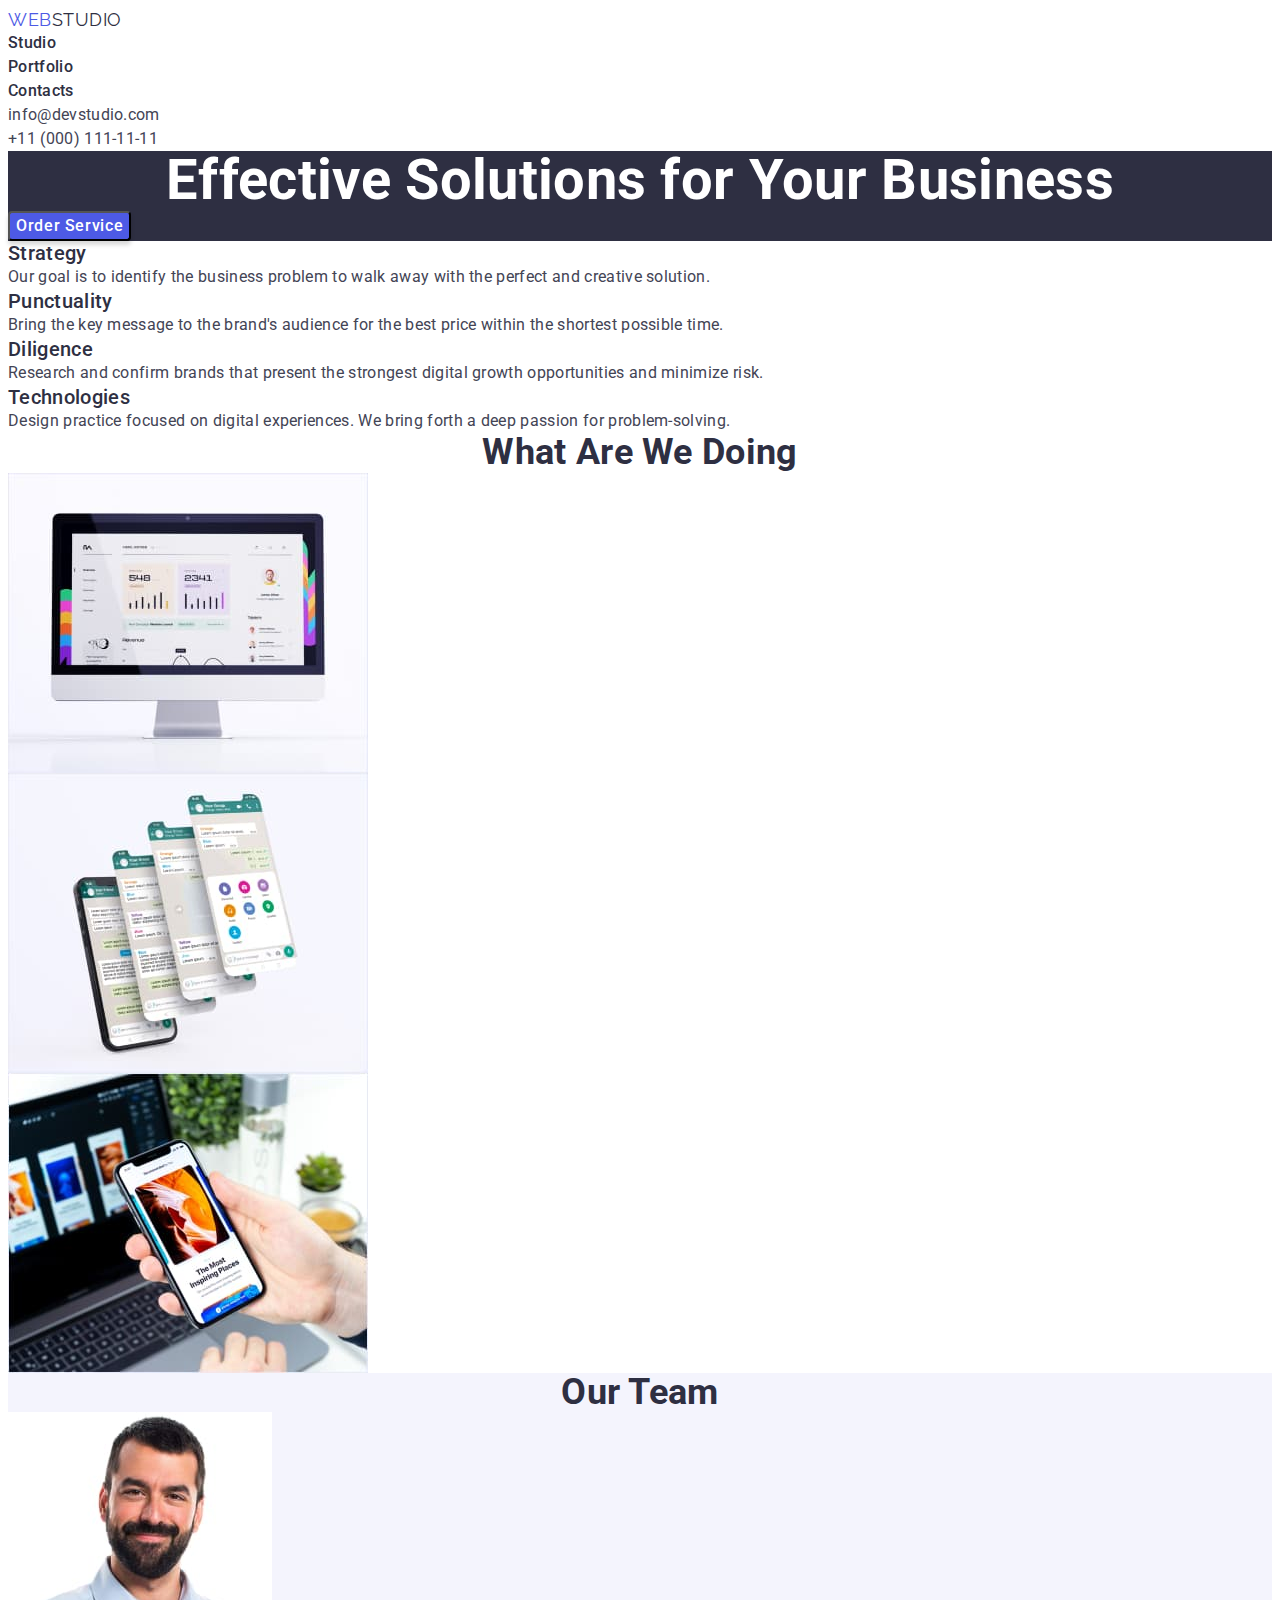
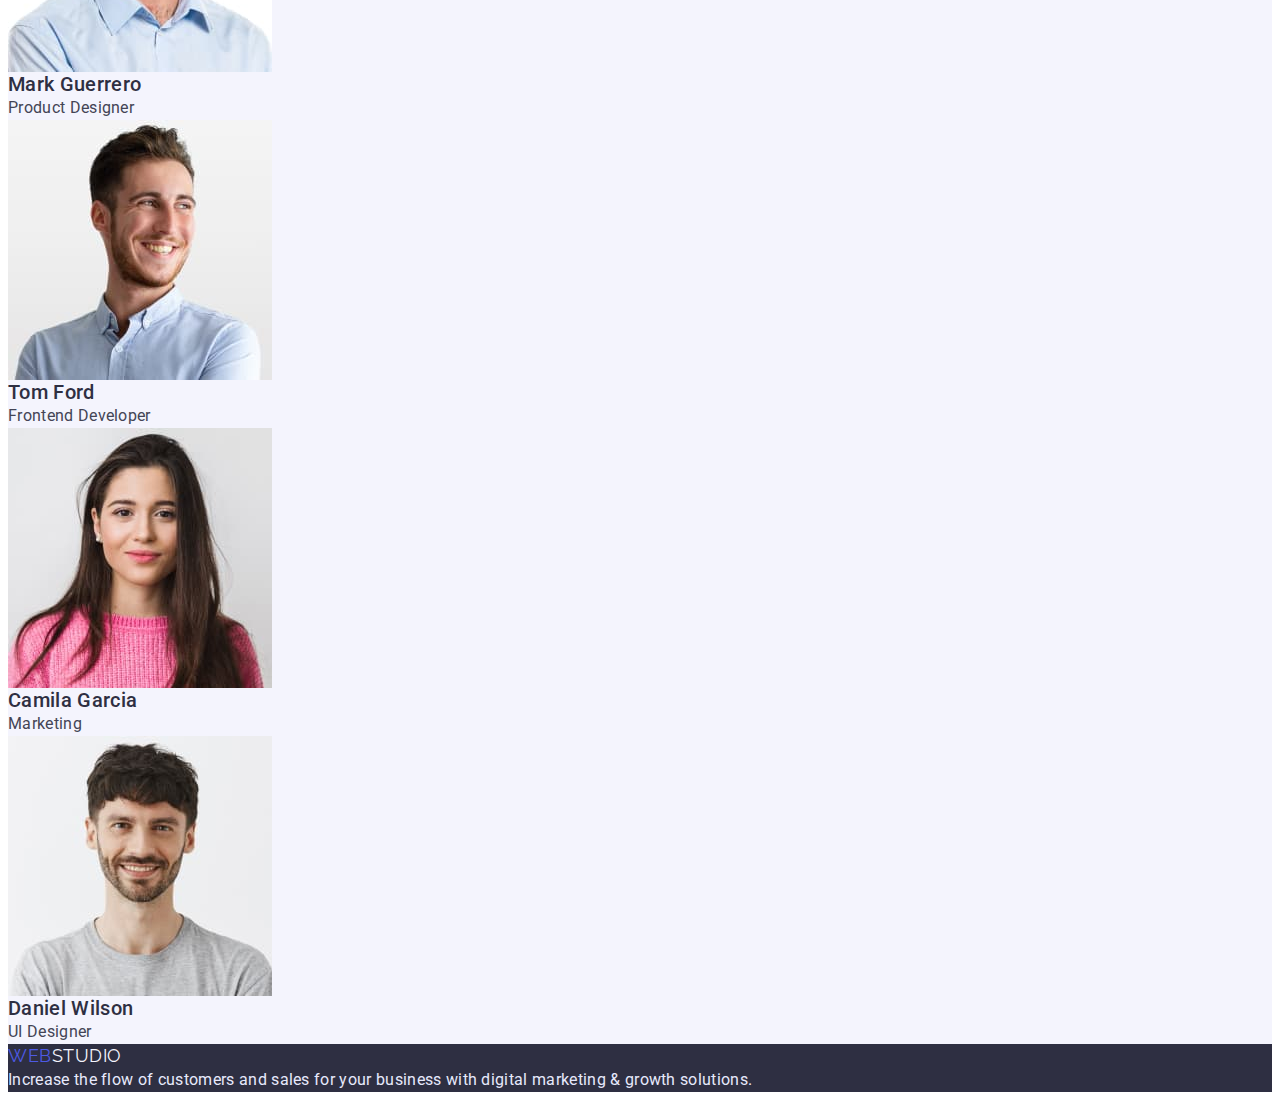
==== index.html @ d416f8d1 "Initial commit" ====
<!DOCTYPE html>
<html lang="en">
  <head>
    <meta charset="UTF-8" />
    <meta http-equiv="X-UA-Compatible" content="IE=edge" />
    <meta name="viewport" content="width=device-width, initial-scale=1.0" />
    <title>Document</title>
    <link rel="preconnect" href="https://fonts.googleapis.com" />
    <link rel="preconnect" href="https://fonts.gstatic.com" crossorigin />
    <link
      href="https://fonts.googleapis.com/css2?family=Raleway:wght@800&family=Roboto:wght@400;500;700;900&display=swap"
      rel="stylesheet"
    />
    <link rel="stylesheet" href="./css/styles.css" />
  </head>
  <body>
    <!-- Header -->
    <header>
      <nav>
        <a href="./index.html" class="logo"
          >Web<span class="logo-header">Studio</span></a
        >
        <ul class="menu list">
          <li><a href="./index.html" class="menu-link">Studio</a></li>
          <li>
            <a href="./portfolio.html" class="menu-link">Portfolio</a>
          </li>
          <li><a href="#" class="menu-link">Contacts</a></li>
        </ul>
      </nav>
      <address>
        <ul class="contacts list">
          <li>
            <a href="mailto:info@devstudio.com" class="contacts-link"
              >info@devstudio.com</a
            >
          </li>
          <li>
            <a href="tel:+110001111111" class="contacts-link"
              >+11 (000) 111-11-11</a
            >
          </li>
        </ul>
      </address>
    </header>
    <main>
      <!-- Hero -->
      <section class="hero">
        <h1 class="hero-title">Effective Solutions for Your Business</h1>
        <button type="button" class="button hero-btn">Order Service</button>
      </section>
      <!-- Section -->
      <section class="section">
        <h2 class="section-title visually-hidden">Our Features</h2>
        <ul class="features-list list">
          <li>
            <h3 class="features-list-title">Strategy</h3>
            <p class="features-list-text">
              Our goal is to identify the business problem to walk away with the
              perfect and creative solution.
            </p>
          </li>
          <li>
            <h3 class="features-list-title">Punctuality</h3>
            <p class="features-list-text">
              Bring the key message to the brand's audience for the best price
              within the shortest possible time.
            </p>
          </li>
          <li>
            <h3 class="features-list-title">Diligence</h3>
            <p class="features-list-text">
              Research and confirm brands that present the strongest digital
              growth opportunities and minimize risk.
            </p>
          </li>
          <li>
            <h3 class="features-list-title">Technologies</h3>
            <p class="features-list-text">
              Design practice focused on digital experiences. We bring forth a
              deep passion for problem-solving.
            </p>
          </li>
        </ul>
      </section>
      <!-- Work-->
      <section class="section">
        <h2 class="section-title">What are we doing</h2>
        <ul class="work-list list">
          <li>
            <img
              src="./images/img1.jpg"
              alt="computer"
              width="360"
              height="300"
            />
          </li>
          <li>
            <img
              src="./images/img2.jpg"
              alt="cellphone"
              width="360"
              height="300"
            />
          </li>
          <li>
            <img
              src="./images/img3.jpg"
              alt="laptop and cellphone"
              width="360"
              height="300"
            />
          </li>
        </ul>
      </section>
      <!-- Team -->
      <section class="section team">
        <h2 class="section-title">Our Team</h2>
        <ul class="team-list list">
          <li>
            <img
              src="./images/mark1.jpg"
              alt="middle-aged man with beard"
              width="264"
              height="260"
            />
            <h3 class="team-list-title">Mark Guerrero</h3>
            <p class="team-list-text">Product Designer</p>
          </li>
          <li>
            <img
              src="./images/tom2.jpg"
              alt="young smiling man in shirt"
              width="264"
              height="260"
            />
            <h3 class="team-list-title">Tom Ford</h3>
            <p class="team-list-text">Frontend Developer</p>
          </li>
          <li>
            <img
              src="./images/camila3.jpg"
              alt="young girl in a pink sweater"
              width="264"
              height="260"
            />
            <h3 class="team-list-title">Camila Garcia</h3>
            <p class="team-list-text">Marketing</p>
          </li>
          <li>
            <img
              src="./images/daniel4.jpg"
              alt="young smiling man in t-shirt"
              width="264"
              height="260"
            />
            <h3 class="team-list-title">Daniel Wilson</h3>
            <p class="team-list-text">UI Designer</p>
          </li>
        </ul>
      </section>
    </main>
    <!-- Footer -->
    <footer class="footer">
      <a href="./index.html" class="logo"
        >Web<span class="logo-footer">Studio</span></a
      >
      <p class="footer-text">
        Increase the flow of customers and sales for your business with digital
        marketing & growth solutions.
      </p>
    </footer>
  </body>
</html>
---- css/styles.css ----
:root {
    --primary-text-color: #434455;
    --title-color: #2E2F42;
    --accent-color: #4D5AE5;
    --white-color: #ffffff;
    --color-cloud: #F4F4FD;
    --color-cornflower: #E7E9FC;
    --hover-color: #404BBF;
}

body {
    background-color: var(--white-color);
    color: var(--primary-text-color);
    font-family: 'Roboto', sans-serif;
    letter-spacing: 0.02em;
}

/* reset styles */
h1,
h2,
h3,
h4,
h5,
h6,
p {
    margin: 0;
}

img {
    display: block;
}

button {
    cursor: pointer;
}

.list {
    list-style: none;
    margin: 0;
    padding: 0;
}



.visually-hidden {
    position: absolute;
    width: 1px;
    height: 1px;
    margin: -1px;
    border: 0;
    padding: 0;

    white-space: nowrap;
    clip-path: inset(100%);
    clip: rect(0 0 0 0);
    overflow: hidden;
}

.contacts-link {
    color: var(--primary-text-color);
    font-style: normal;
    text-decoration: none;
    line-height: 1.5;
}

.contacts-link:hover,
.contacts-link:focus {
    color: var(--hover-color);
}


.hero {
    background-color: var(--title-color);
}

.hero-title {
    color: var(--white-color);
    font-size: 56px;
    line-height: 1.07;
    text-align: center;
}

.hero-btn {
    color: var(--white-color);
    background-color: var(--accent-color);
    box-shadow: 0px 4px 4px rgba(0, 0, 0, 0.15);
}

.hero-btn:hover,
.hero-btn:focus {
    background-color: var(--hover-color);
}


.team {
    background-color: var(--color-cloud);
}



.footer {
    background-color: var(--title-color);
}

.logo-footer {
    color: var(--color-cloud);
}

.footer-text {
    color: var(--color-cornflower);
    line-height: 1.5;
}

.menu-link.current {
    color: var(--hover-color);
}

.button {
    font-family: inherit;
    font-weight: 500;
    font-size: 16px;
    line-height: 1.5;
    letter-spacing: 0.04em;
    border-radius: 4px;
    cursor: pointer;
}

.logo {
    color: var(--accent-color);
    font-family: 'Raleway', sans-serif;
    font-size: 18px;
    line-height: 1.3;
    letter-spacing: 0.03em;
    text-decoration: none;
    text-transform: uppercase;
}

.section-title {
    color: var(--title-color);
    font-size: 36px;
    line-height: 1.1;
    text-align: center;
    text-transform: capitalize;
}

.features-list-title,
.team-list-title,
.portfolio-list-title {
    color: var(--title-color);
    font-weight: 500;
    font-size: 20px;
    line-height: 1.2;
}

.features-list-text,
.team-list-text,
.portfolio-list-text {
    line-height: 1.5;
}


.logo-header {
    color: var(--title-color);
}


.menu-link {
    color: var(--title-color);
    font-weight: 500;
    text-decoration: none;
    line-height: 1.5;
}

.menu-link:hover,
.menu-link:focus {
    color: var(--hover-color);
}


.filter-btn {
    color: var(--accent-color);
    background-color: var(--color-cloud);

    border: 1px solid var(--color-cornflower);
}

.filter-btn:hover,
.filter-btn:focus {
    color: var(--white-color);
    background-color: var(--hover-color);
}
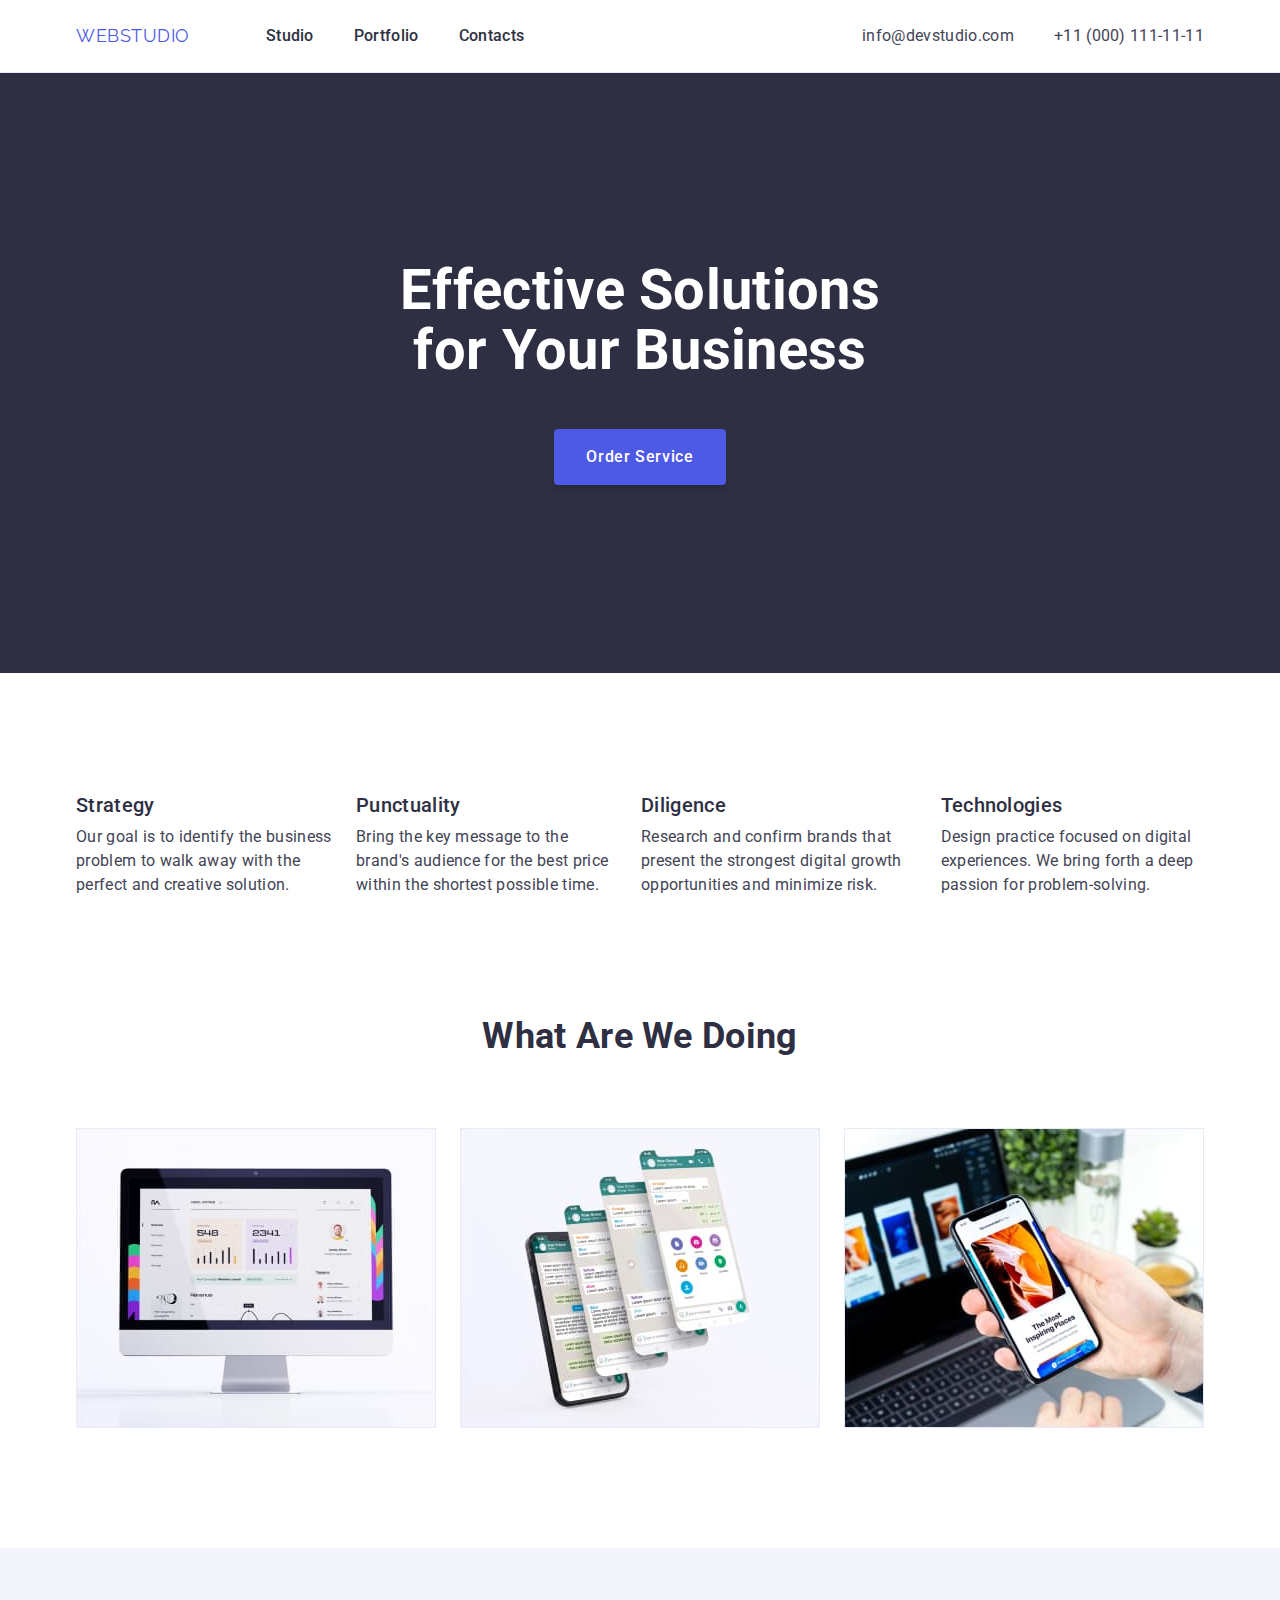
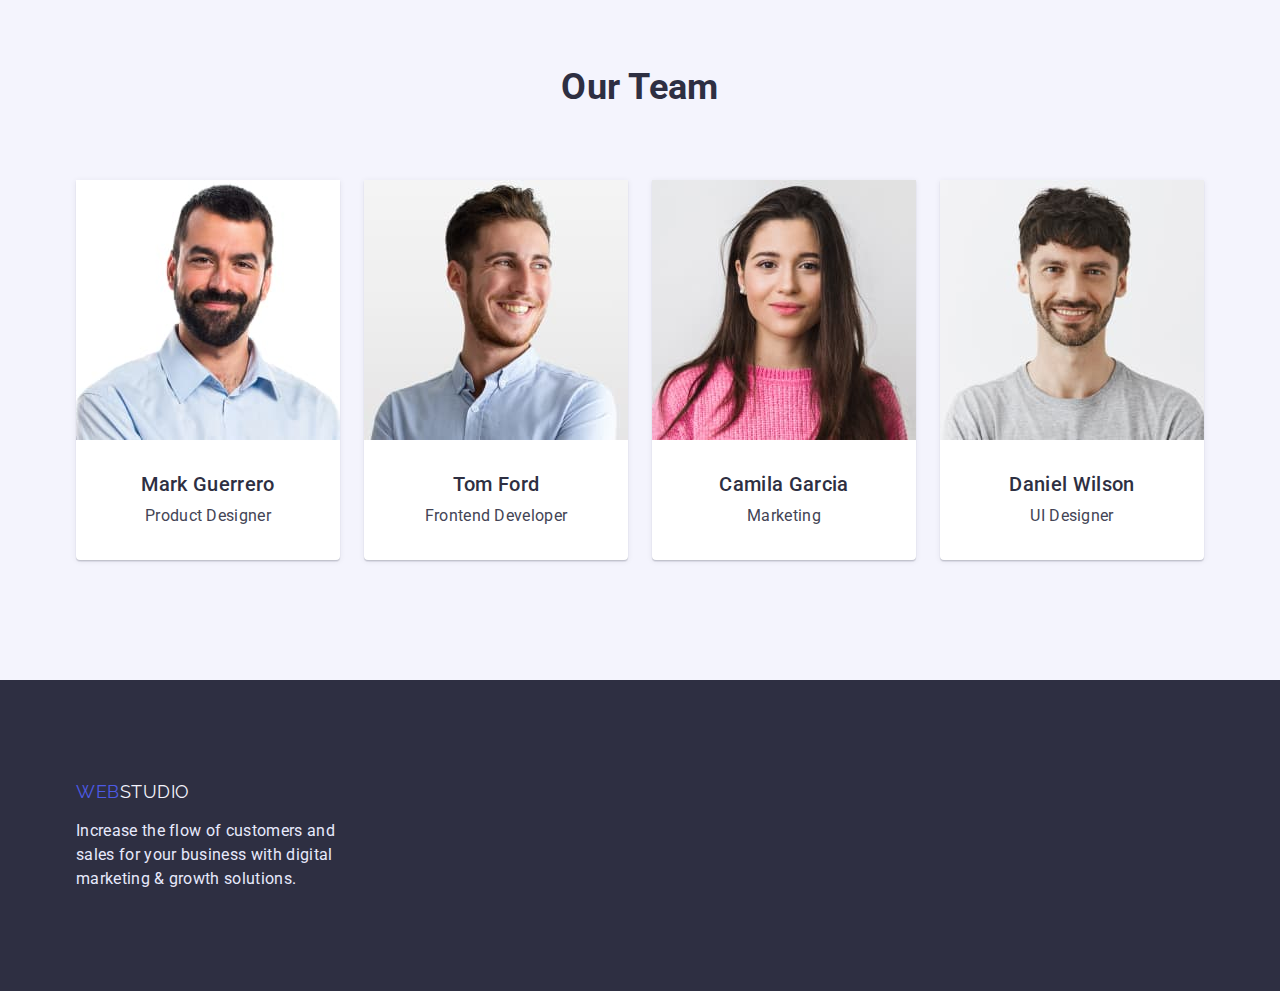
==== commit 54749929: "28" ====
--- a/index.html
+++ b/index.html
@@ -11,164 +11,194 @@
       href="https://fonts.googleapis.com/css2?family=Raleway:wght@800&family=Roboto:wght@400;500;700;900&display=swap"
       rel="stylesheet"
     />
+    <link
+      rel="stylesheet"
+      href="https://cdn.jsdelivr.net/npm/modern-normalize@1.1.0/modern-normalize.min.css"
+    />
     <link rel="stylesheet" href="./css/styles.css" />
   </head>
   <body>
     <!-- Header -->
-    <header>
-      <nav>
-        <a href="./index.html" class="logo"
-          >Web<span class="logo-header">Studio</span></a
-        >
-        <ul class="menu list">
-          <li><a href="./index.html" class="menu-link">Studio</a></li>
-          <li>
-            <a href="./portfolio.html" class="menu-link">Portfolio</a>
-          </li>
-          <li><a href="#" class="menu-link">Contacts</a></li>
-        </ul>
-      </nav>
-      <address>
-        <ul class="contacts list">
-          <li>
-            <a href="mailto:info@devstudio.com" class="contacts-link"
-              >info@devstudio.com</a
-            >
-          </li>
-          <li>
-            <a href="tel:+110001111111" class="contacts-link"
-              >+11 (000) 111-11-11</a
-            >
-          </li>
-        </ul>
-      </address>
+    <header class="header">
+      <div class="container header-box">
+        <!-- Navigation -->
+        <nav class="navigation">
+          <a href="./index.html" class="logo"
+            >Web<span class="logo-heade">Studio</span></a
+          >
+          <ul class="menu list">
+            <li class="menu-item">
+              <a href="./index.html" class="menu-link">Studio</a>
+            </li>
+            <li class="menu-item">
+              <a href="./portfolio.html" class="menu-link">Portfolio</a>
+            </li>
+            <li class="menu-item">
+              <a href="#" class="menu-link">Contacts</a>
+            </li>
+          </ul>
+        </nav>
+        <!-- Contacts -->
+        <address class="contacts-box">
+          <ul class="contacts list">
+            <li class="contacts-item">
+              <a href="mailto:info@devstudio.com" class="contacts-link"
+                >info@devstudio.com</a
+              >
+            </li>
+            <li class="contacts-item">
+              <a href="tel:+110001111111" class="contacts-link"
+                >+11 (000) 111-11-11</a
+              >
+            </li>
+          </ul>
+        </address>
+      </div>
     </header>
     <main>
       <!-- Hero -->
       <section class="hero">
-        <h1 class="hero-title">Effective Solutions for Your Business</h1>
-        <button type="button" class="button hero-btn">Order Service</button>
-      </section>
-      <!-- Section -->
-      <section class="section">
-        <h2 class="section-title visually-hidden">Our Features</h2>
-        <ul class="features-list list">
-          <li>
-            <h3 class="features-list-title">Strategy</h3>
-            <p class="features-list-text">
-              Our goal is to identify the business problem to walk away with the
-              perfect and creative solution.
-            </p>
-          </li>
-          <li>
-            <h3 class="features-list-title">Punctuality</h3>
-            <p class="features-list-text">
-              Bring the key message to the brand's audience for the best price
-              within the shortest possible time.
-            </p>
-          </li>
-          <li>
-            <h3 class="features-list-title">Diligence</h3>
-            <p class="features-list-text">
-              Research and confirm brands that present the strongest digital
-              growth opportunities and minimize risk.
-            </p>
-          </li>
-          <li>
-            <h3 class="features-list-title">Technologies</h3>
-            <p class="features-list-text">
-              Design practice focused on digital experiences. We bring forth a
-              deep passion for problem-solving.
-            </p>
-          </li>
-        </ul>
-      </section>
-      <!-- Work-->
-      <section class="section">
-        <h2 class="section-title">What are we doing</h2>
-        <ul class="work-list list">
-          <li>
-            <img
-              src="./images/img1.jpg"
-              alt="computer"
-              width="360"
-              height="300"
-            />
-          </li>
-          <li>
-            <img
-              src="./images/img2.jpg"
-              alt="cellphone"
-              width="360"
-              height="300"
-            />
-          </li>
-          <li>
-            <img
-              src="./images/img3.jpg"
-              alt="laptop and cellphone"
-              width="360"
-              height="300"
-            />
-          </li>
-        </ul>
+        <div class="container">
+          <h1 class="hero-title">Effective Solutions for Your Business</h1>
+          <button type="button" class="button hero-btn">Order Service</button>
+        </div>
+      </section>
+      <!-- Features -->
+      <section class="section features">
+        <div class="container">
+          <h2 class="section-title visually-hidden">Our Features</h2>
+          <ul class="features-list list">
+            <li class="features-list-item">
+              <h3 class="features-list-title">Strategy</h3>
+              <p class="features-list-text">
+                Our goal is to identify the business problem to walk away with
+                the perfect and creative solution.
+              </p>
+            </li>
+            <li class="features-list-item">
+              <h3 class="features-list-title">Punctuality</h3>
+              <p class="features-list-text">
+                Bring the key message to the brand's audience for the best price
+                within the shortest possible time.
+              </p>
+            </li>
+            <li class="features-list-item">
+              <h3 class="features-list-title">Diligence</h3>
+              <p class="features-list-text">
+                Research and confirm brands that present the strongest digital
+                growth opportunities and minimize risk.
+              </p>
+            </li>
+            <li class="features-list-item">
+              <h3 class="features-list-title">Technologies</h3>
+              <p class="features-list-text">
+                Design practice focused on digital experiences. We bring forth a
+                deep passion for problem-solving.
+              </p>
+            </li>
+          </ul>
+        </div>
+      </section>
+      <!-- Work -->
+      <section class="section work">
+        <div class="container">
+          <h2 class="section-title">What are we doing</h2>
+          <ul class="work-list list">
+            <li class="work-list-item">
+              <img
+                src="./images/img1.jpg"
+                alt="computer"
+                width="360"
+                height="300"
+              />
+            </li>
+            <li class="work-list-item">
+              <img
+                src="./images/img2.jpg"
+                alt="cellphone"
+                width="360"
+                height="300"
+              />
+            </li>
+            <li class="work-list-item">
+              <img
+                src="./images/img3.jpg"
+                alt="laptop and cellphone"
+                width="360"
+                height="300"
+              />
+            </li>
+          </ul>
+        </div>
       </section>
       <!-- Team -->
       <section class="section team">
-        <h2 class="section-title">Our Team</h2>
-        <ul class="team-list list">
-          <li>
-            <img
-              src="./images/mark1.jpg"
-              alt="middle-aged man with beard"
-              width="264"
-              height="260"
-            />
-            <h3 class="team-list-title">Mark Guerrero</h3>
-            <p class="team-list-text">Product Designer</p>
-          </li>
-          <li>
-            <img
-              src="./images/tom2.jpg"
-              alt="young smiling man in shirt"
-              width="264"
-              height="260"
-            />
-            <h3 class="team-list-title">Tom Ford</h3>
-            <p class="team-list-text">Frontend Developer</p>
-          </li>
-          <li>
-            <img
-              src="./images/camila3.jpg"
-              alt="young girl in a pink sweater"
-              width="264"
-              height="260"
-            />
-            <h3 class="team-list-title">Camila Garcia</h3>
-            <p class="team-list-text">Marketing</p>
-          </li>
-          <li>
-            <img
-              src="./images/daniel4.jpg"
-              alt="young smiling man in t-shirt"
-              width="264"
-              height="260"
-            />
-            <h3 class="team-list-title">Daniel Wilson</h3>
-            <p class="team-list-text">UI Designer</p>
-          </li>
-        </ul>
+        <div class="container">
+          <h2 class="section-title">Our Team</h2>
+          <ul class="team-list list">
+            <li class="team-list-item">
+              <img
+                src="./images/mark1.jpg"
+                alt="middle-aged man with beard"
+                width="264"
+                height="260"
+              />
+              <div class="team-desc">
+                <h3 class="team-list-title">Mark Guerrero</h3>
+                <p class="team-list-text">Product Designer</p>
+              </div>
+            </li>
+            <li class="team-list-item">
+              <img
+                src="./images/tom2.jpg"
+                alt="young smiling man in shirt"
+                width="264"
+                height="260"
+              />
+              <div class="team-desc">
+                <h3 class="team-list-title">Tom Ford</h3>
+                <p class="team-list-text">Frontend Developer</p>
+              </div>
+            </li>
+            <li class="team-list-item">
+              <img
+                src="./images/camila3.jpg"
+                alt="young girl in a pink sweater"
+                width="264"
+                height="260"
+              />
+              <div class="team-desc">
+                <h3 class="team-list-title">Camila Garcia</h3>
+                <p class="team-list-text">Marketing</p>
+              </div>
+            </li>
+            <li class="team-list-item">
+              <img
+                src="./images/daniel4.jpg"
+                alt="young smiling man in t-shirt"
+                width="264"
+                height="260"
+              />
+              <div class="team-desc">
+                <h3 class="team-list-title">Daniel Wilson</h3>
+                <p class="team-list-text">UI Designer</p>
+              </div>
+            </li>
+          </ul>
+        </div>
       </section>
     </main>
     <!-- Footer -->
     <footer class="footer">
-      <a href="./index.html" class="logo"
-        >Web<span class="logo-footer">Studio</span></a
-      >
-      <p class="footer-text">
-        Increase the flow of customers and sales for your business with digital
-        marketing & growth solutions.
-      </p>
+      <div class="container">
+        <a href="./index.html" class="logo"
+          >Web<span class="logo-footer">Studio</span></a
+        >
+        <p class="footer-text">
+          Increase the flow of customers and sales for your business with
+          digital marketing & growth solutions.
+        </p>
+      </div>
     </footer>
   </body>
 </html>
--- a/css/styles.css
+++ b/css/styles.css
@@ -1,4 +1,3 @@
-
 :root {
     --primary-text-color: #434455;
     --title-color: #2E2F42;
@@ -16,32 +15,31 @@
     letter-spacing: 0.02em;
 }
 
-/* reset styles */
 h1,
 h2,
 h3,
-h4,
-h5,
-h6,
 p {
-    margin: 0;
+    margin-top: 0;
+    margin-bottom: 0;
+}
+
+ul {
+    margin-top: 0;
+    margin-bottom: 0;
+    padding-left: 0;
 }
 
 img {
     display: block;
-}
-
-button {
-    cursor: pointer;
+    max-width: 100%;
+    height: auto;
 }
 
 .list {
     list-style: none;
-    margin: 0;
-    padding: 0;
-}
-
-
+}
+
+/* Components*/
 
 .visually-hidden {
     position: absolute;
@@ -57,67 +55,23 @@
     overflow: hidden;
 }
 
-.contacts-link {
-    color: var(--primary-text-color);
-    font-style: normal;
-    text-decoration: none;
-    line-height: 1.5;
-}
-
-.contacts-link:hover,
-.contacts-link:focus {
-    color: var(--hover-color);
-}
-
-
-.hero {
-    background-color: var(--title-color);
-}
-
-.hero-title {
-    color: var(--white-color);
-    font-size: 56px;
-    line-height: 1.07;
-    text-align: center;
-}
-
-.hero-btn {
-    color: var(--white-color);
-    background-color: var(--accent-color);
-    box-shadow: 0px 4px 4px rgba(0, 0, 0, 0.15);
-}
-
-.hero-btn:hover,
-.hero-btn:focus {
-    background-color: var(--hover-color);
-}
-
-
-.team {
-    background-color: var(--color-cloud);
-}
-
-
-
-.footer {
-    background-color: var(--title-color);
-}
-
-.logo-footer {
-    color: var(--color-cloud);
-}
-
-.footer-text {
-    color: var(--color-cornflower);
-    line-height: 1.5;
+.container {
+    width: 1158px;
+    padding: 0 15px;
+    margin-left: auto;
+    margin-right: auto;
 }
 
 .menu-link.current {
     color: var(--hover-color);
 }
 
+.menu-item:not(:last-child),
+.contacts-item:not(:last-child) {
+    margin-right: 40px;
+}
+
 .button {
-    font-family: inherit;
     font-weight: 500;
     font-size: 16px;
     line-height: 1.5;
@@ -136,12 +90,36 @@
     text-transform: uppercase;
 }
 
+.menu-link,
+.contacts-link {
+    display: block;
+    padding-top: 24px;
+    padding-bottom: 24px;
+
+    text-decoration: none;
+    line-height: 1.5;
+}
+
+.section {
+    padding-top: 120px;
+    padding-bottom: 120px;
+}
+
 .section-title {
+    margin-bottom: 72px;
+
     color: var(--title-color);
     font-size: 36px;
     line-height: 1.1;
     text-align: center;
     text-transform: capitalize;
+}
+
+.features-list,
+.work-list,
+.team-list {
+    display: flex;
+    gap: 24px;
 }
 
 .features-list-title,
@@ -153,23 +131,46 @@
     line-height: 1.2;
 }
 
+.team-list-title,
+.portfolio-list-title,
+.features-list-title {
+    margin-bottom: 8px;
+}
+
 .features-list-text,
 .team-list-text,
 .portfolio-list-text {
     line-height: 1.5;
 }
 
+/* Header */
+
+.header {
+    border-bottom: 1px solid var(--color-cornflower);
+}
+
+.header-box {
+    display: flex;
+}
 
 .logo-header {
     color: var(--title-color);
 }
 
+/* Menu */
+.navigation {
+    display: flex;
+    align-items: center;
+}
+
+.menu {
+    display: flex;
+    margin-left: 76px;
+}
 
 .menu-link {
     color: var(--title-color);
     font-weight: 500;
-    text-decoration: none;
-    line-height: 1.5;
 }
 
 .menu-link:hover,
@@ -177,11 +178,137 @@
     color: var(--hover-color);
 }
 
+/* Contacts */
+
+.contacts-box {
+    margin-left: auto;
+}
+
+.contacts {
+    display: flex;
+}
+
+.contacts-link {
+    color: var(--primary-text-color);
+    font-style: normal;
+}
+
+.contacts-link:hover,
+.contacts-link:focus {
+    color: var(--hover-color);
+}
+
+/* Hero */
+.hero {
+    padding-top: 188px;
+    padding-bottom: 188px;
+    text-align: center;
+
+    background-color: var(--title-color);
+}
+
+.hero-title {
+    width: 494px;
+    margin-bottom: 48px;
+    margin-left: auto;
+    margin-right: auto;
+
+    color: var(--white-color);
+    font-size: 56px;
+    line-height: 1.07;
+}
+
+.hero-btn {
+    padding: 16px 32px;
+
+    color: var(--white-color);
+    background-color: var(--accent-color);
+    border: none;
+    box-shadow: 0px 4px 4px rgba(0, 0, 0, 0.15);
+}
+
+.hero-btn:hover,
+.hero-btn:focus {
+    background-color: var(--hover-color);
+}
+
+/* Features */
+
+.features-list-item {
+    flex-basis: calc((100%-72px)/4);
+}
+
+/* Work */
+
+.section.work {
+    padding-top: 0;
+}
+
+.work-list-item {
+    flex-basis: calc((100%-48px)/3);
+}
+
+/* Team */
+
+.section.team {
+    background-color: var(--color-cloud);
+}
+
+.team-list-item {
+    flex-basis: calc((100%-72px)/4);
+    background: #FFFFFF;
+    box-shadow: 0px 1px 6px rgba(46, 47, 66, 0.08), 0px 1px 1px rgba(46, 47, 66, 0.16), 0px 2px 1px rgba(46, 47, 66, 0.08);
+    border-radius: 0px 0px 4px 4px;
+}
+
+.team-desc {
+    padding: 32px 0;
+    text-align: center;
+}
+
+/* Footer */
+
+.footer {
+    padding-top: 100px;
+    padding-bottom: 100px;
+    background-color: var(--title-color);
+}
+
+.logo-footer {
+    color: var(--color-cloud);
+}
+
+.footer-text {
+    width: 264px;
+    margin-top: 16px;
+
+    color: var(--color-cornflower);
+    line-height: 1.5;
+}
+
+
+
+/* Portfolio */
+
+.section.portfolio {
+    padding-top: 96px;
+}
+
+.filter {
+    display: flex;
+    justify-content: center;
+    margin-bottom: 72px;
+}
+
+.filter-item:not(:last-child) {
+    margin-right: 24px;
+}
 
 .filter-btn {
+    padding: 11px 23px;
+
     color: var(--accent-color);
     background-color: var(--color-cloud);
-
     border: 1px solid var(--color-cornflower);
 }
 
@@ -189,4 +316,23 @@
 .filter-btn:focus {
     color: var(--white-color);
     background-color: var(--hover-color);
+    border-color: var(--hover-color);
+    box-shadow: 0px 3px 1px rgba(0, 0, 0, 0.1), 0px 2px 1px rgba(0, 0, 0, 0.08), 0px 2px 2px rgba(0, 0, 0, 0.12);
+}
+
+
+.portfolio-list {
+    display: flex;
+    flex-wrap: wrap;
+    flex-basis: calc((100%-48px)/3);
+    column-gap: 24px;
+    row-gap: 48px;
+}
+
+.wrapper {
+    padding-top: 32px;
+    padding-bottom: 32px;
+    padding-left: 16px;
+    border: 1px solid var(--color-cornflower);
+    border-top: none;
 }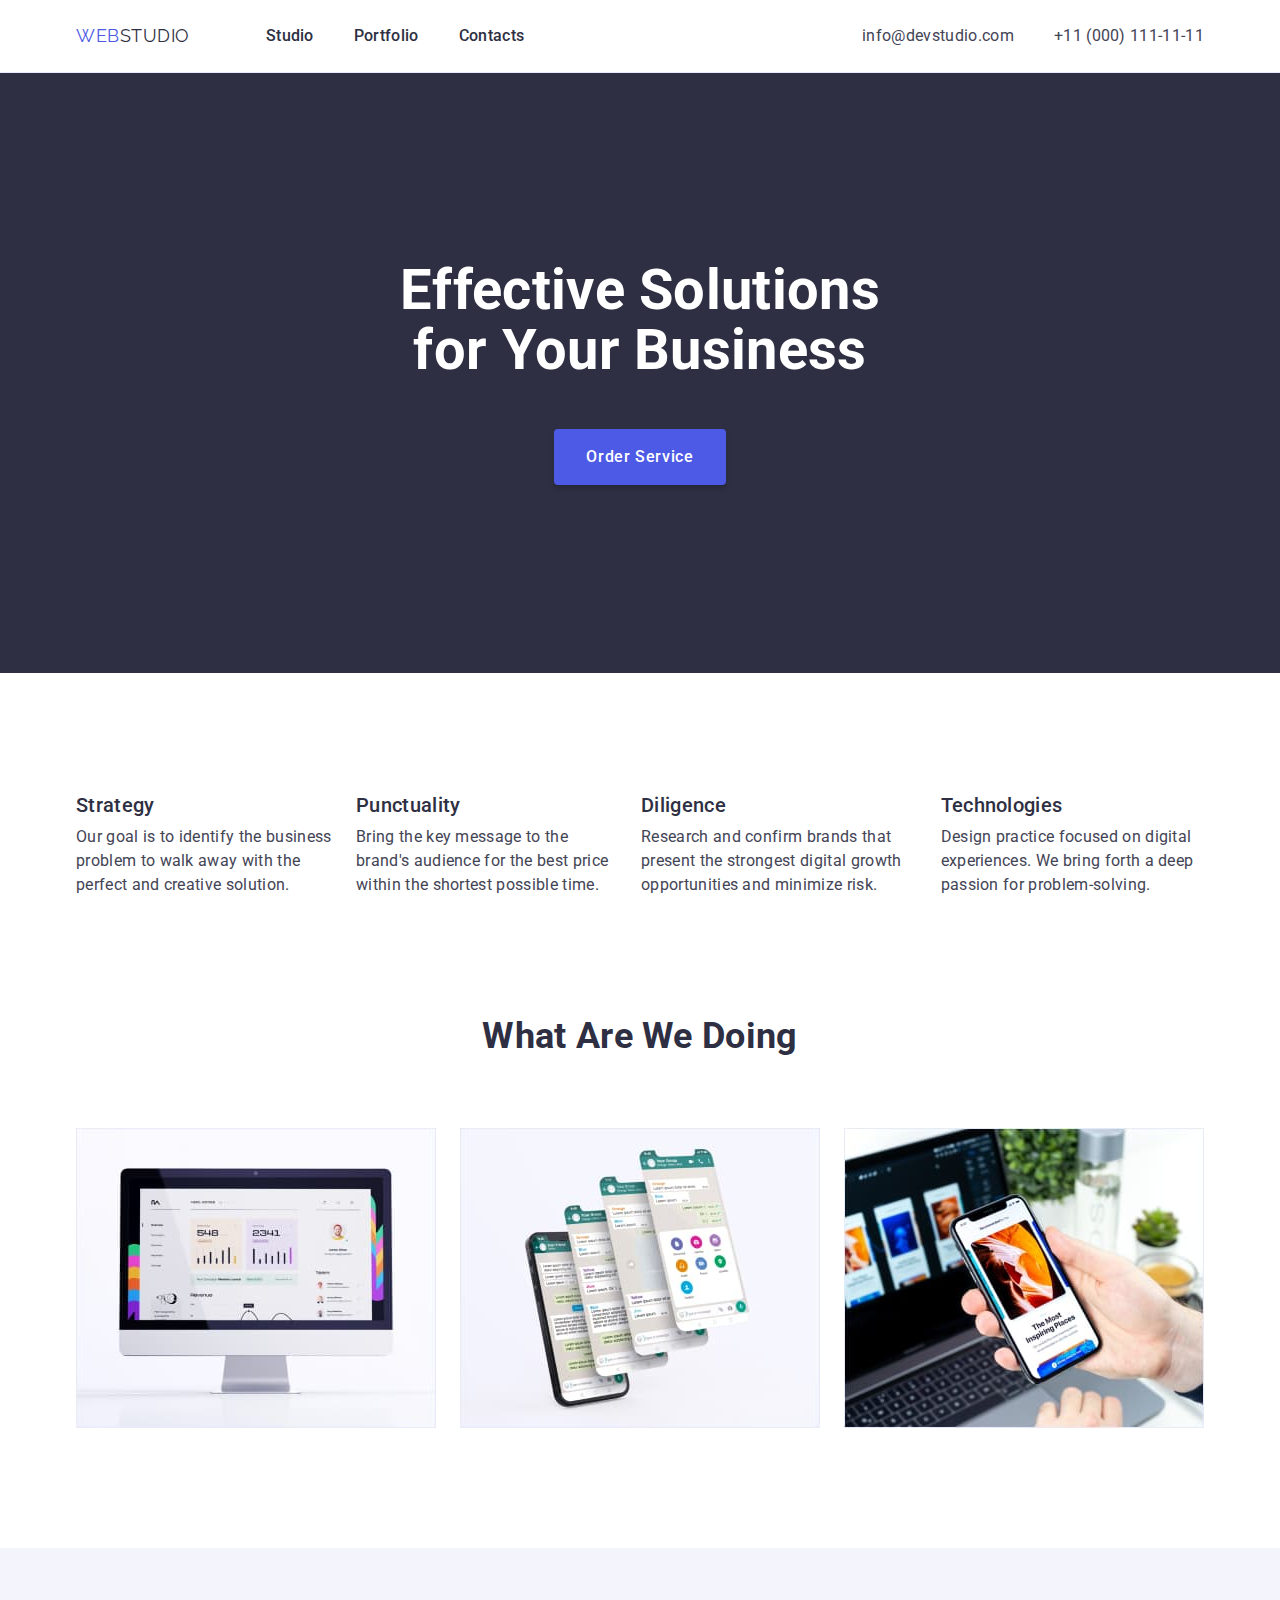
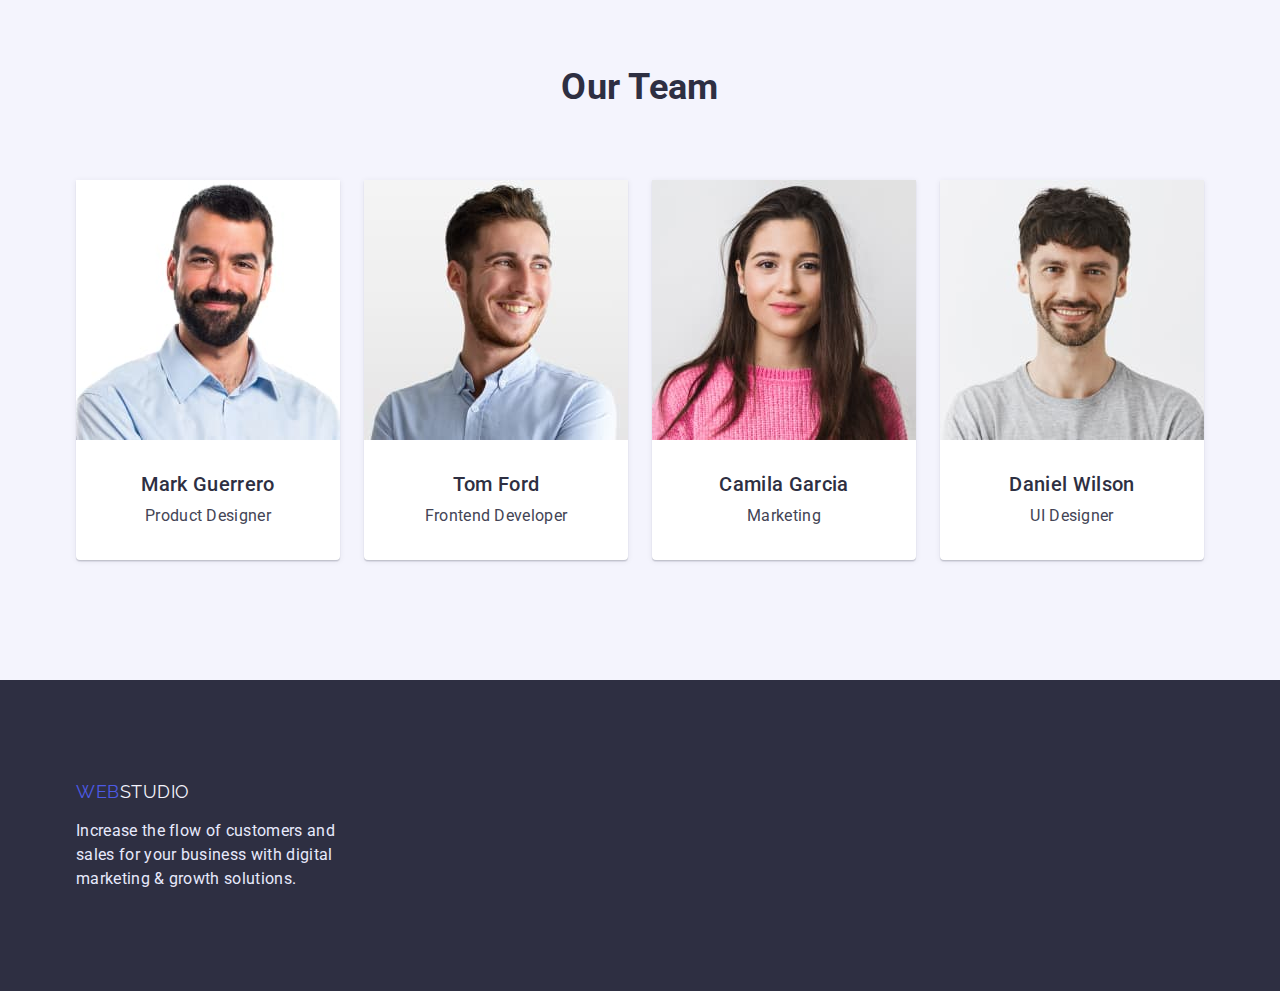
==== commit 54ee2df5: "29" ====
--- a/index.html
+++ b/index.html
@@ -24,7 +24,7 @@
         <!-- Navigation -->
         <nav class="navigation">
           <a href="./index.html" class="logo"
-            >Web<span class="logo-heade">Studio</span></a
+            >Web<span class="logo-header">Studio</span></a
           >
           <ul class="menu list">
             <li class="menu-item">
